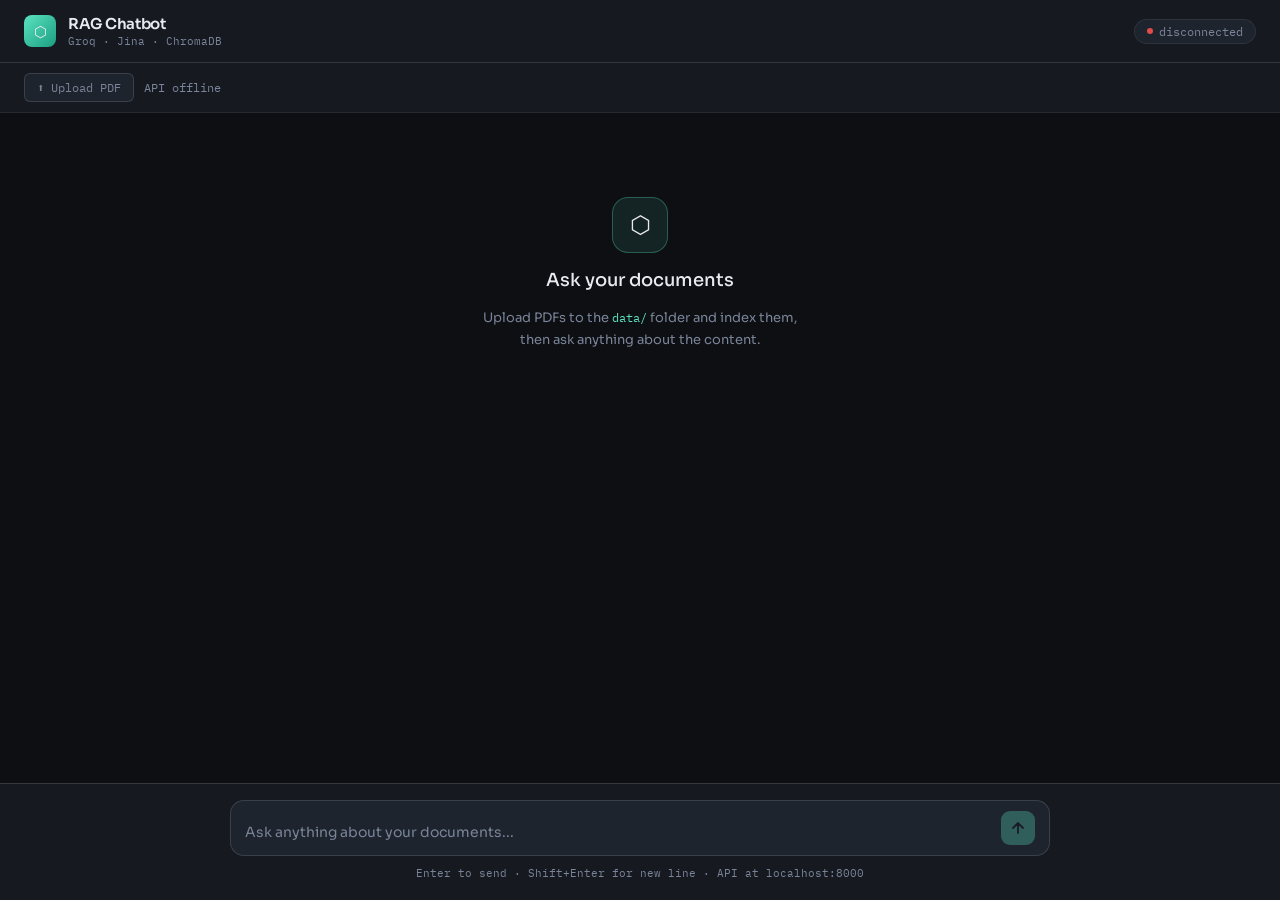
==== rag_chatbot_ui.html @ 1deaa1e8 "No AI implementation" ====
<!DOCTYPE html>
<html lang="en">
<head>
<meta charset="UTF-8" />
<meta name="viewport" content="width=device-width, initial-scale=1.0" />
<title>RAG Chatbot</title>
<link rel="preconnect" href="https://fonts.googleapis.com" />
<link href="https://fonts.googleapis.com/css2?family=IBM+Plex+Mono:wght@400;500&family=Sora:wght@300;400;500;600&display=swap" rel="stylesheet" />
<style>
  *, *::before, *::after { box-sizing: border-box; margin: 0; padding: 0; }
  :root {
    --bg: #0d0f12; --surface: #161a20; --surface2: #1e242d;
    --border: rgba(255,255,255,0.07); --border2: rgba(255,255,255,0.13);
    --text: #e8eaf0; --muted: #7a8499; --accent: #5be3c1; --accent2: #f5a623;
    --user-bg: #1a2f28; --user-border: rgba(91,227,193,0.2);
    --bot-bg: #161a20; --bot-border: rgba(255,255,255,0.07);
    --input-bg: #1e242d;
    --font-main: 'Sora', sans-serif; --font-mono: 'IBM Plex Mono', monospace;
  }
  body { font-family: var(--font-main); background: var(--bg); color: var(--text); height: 100vh; display: flex; flex-direction: column; overflow: hidden; }
  .header { display: flex; align-items: center; justify-content: space-between; padding: 14px 24px; border-bottom: 0.5px solid var(--border2); background: var(--surface); flex-shrink: 0; }
  .header-left { display: flex; align-items: center; gap: 12px; }
  .logo-icon { width: 32px; height: 32px; background: linear-gradient(135deg, #5be3c1, #1a9e80); border-radius: 8px; display: flex; align-items: center; justify-content: center; font-size: 15px; }
  .logo-text { font-size: 15px; font-weight: 600; letter-spacing: -0.3px; }
  .logo-sub { font-size: 11px; font-family: var(--font-mono); color: var(--muted); margin-top: 1px; }
  .status-pill { display: flex; align-items: center; gap: 6px; font-size: 12px; font-family: var(--font-mono); color: var(--muted); background: var(--surface2); border: 0.5px solid var(--border); border-radius: 100px; padding: 4px 12px; }
  .status-dot { width: 6px; height: 6px; border-radius: 50%; background: #666; transition: background 0.3s; }
  .status-dot.ok { background: var(--accent); box-shadow: 0 0 6px var(--accent); }
  .status-dot.err { background: #e24b4a; }
  .upload-bar { display: flex; align-items: center; gap: 10px; padding: 10px 24px; background: var(--surface); border-bottom: 0.5px solid var(--border); flex-shrink: 0; }
  .upload-bar label { display: flex; align-items: center; gap: 6px; cursor: pointer; font-size: 12px; font-family: var(--font-mono); color: var(--muted); background: var(--surface2); border: 0.5px solid var(--border2); border-radius: 6px; padding: 6px 12px; transition: color 0.2s, border-color 0.2s; }
  .upload-bar label:hover { color: var(--accent); border-color: var(--accent); }
  .upload-bar input[type=file] { display: none; }
  .upload-info { font-size: 12px; font-family: var(--font-mono); color: var(--muted); }
  .upload-info span { color: var(--accent); }
  .reset-btn { margin-left: auto; font-size: 11px; font-family: var(--font-mono); color: #e24b4a; background: rgba(226,75,74,0.08); border: 0.5px solid rgba(226,75,74,0.25); border-radius: 6px; padding: 5px 10px; cursor: pointer; transition: background 0.2s; }
  .reset-btn:hover { background: rgba(226,75,74,0.16); }
  .messages { flex: 1; overflow-y: auto; padding: 24px; display: flex; flex-direction: column; gap: 20px; scroll-behavior: smooth; }
  .messages::-webkit-scrollbar { width: 4px; }
  .messages::-webkit-scrollbar-thumb { background: var(--surface2); border-radius: 4px; }
  .welcome { text-align: center; padding: 60px 20px; display: flex; flex-direction: column; align-items: center; gap: 16px; }
  .welcome-icon { width: 56px; height: 56px; background: rgba(91,227,193,0.1); border: 0.5px solid rgba(91,227,193,0.3); border-radius: 16px; display: flex; align-items: center; justify-content: center; font-size: 24px; }
  .welcome h2 { font-size: 18px; font-weight: 500; }
  .welcome p { font-size: 13px; color: var(--muted); max-width: 340px; line-height: 1.7; }
  .suggestion-chips { display: flex; flex-wrap: wrap; justify-content: center; gap: 8px; margin-top: 8px; }
  .chip { font-size: 12px; font-family: var(--font-mono); color: var(--muted); background: var(--surface2); border: 0.5px solid var(--border2); border-radius: 100px; padding: 6px 14px; cursor: pointer; transition: all 0.2s; }
  .chip:hover { color: var(--accent); border-color: var(--accent); background: rgba(91,227,193,0.05); }
  .msg-row { display: flex; gap: 12px; max-width: 820px; width: 100%; margin: 0 auto; animation: fadeSlide 0.25s ease; }
  @keyframes fadeSlide { from { opacity: 0; transform: translateY(8px); } to { opacity: 1; transform: translateY(0); } }
  .msg-row.user { flex-direction: row-reverse; }
  .avatar { width: 30px; height: 30px; border-radius: 8px; flex-shrink: 0; display: flex; align-items: center; justify-content: center; font-size: 13px; font-weight: 600; }
  .avatar.user { background: rgba(91,227,193,0.15); color: var(--accent); border: 0.5px solid var(--user-border); }
  .avatar.bot { background: var(--surface2); color: var(--muted); border: 0.5px solid var(--border2); font-size: 15px; }
  .bubble { border-radius: 12px; padding: 14px 16px; font-size: 14px; line-height: 1.7; max-width: calc(100% - 44px); border: 0.5px solid; }
  .bubble.user { background: var(--user-bg); border-color: var(--user-border); color: var(--text); border-radius: 12px 4px 12px 12px; }
  .bubble.bot { background: var(--bot-bg); border-color: var(--bot-border); color: var(--text); border-radius: 4px 12px 12px 12px; }
  .sources-row { display: flex; flex-wrap: wrap; gap: 6px; margin-top: 12px; padding-top: 10px; border-top: 0.5px solid var(--border); }
  .sources-label { width: 100%; font-size: 10px; font-family: var(--font-mono); color: var(--muted); letter-spacing: 0.05em; text-transform: uppercase; margin-bottom: 2px; }
  .source-chip { font-size: 10px; font-family: var(--font-mono); background: rgba(245,166,35,0.08); color: var(--accent2); border: 0.5px solid rgba(245,166,35,0.25); border-radius: 4px; padding: 3px 8px; }
  .typing-indicator { display: flex; gap: 5px; align-items: center; padding: 14px 16px; height: 46px; }
  .typing-dot { width: 5px; height: 5px; border-radius: 50%; background: var(--accent); animation: bounce 1.2s infinite ease-in-out; }
  .typing-dot:nth-child(2) { animation-delay: 0.2s; }
  .typing-dot:nth-child(3) { animation-delay: 0.4s; }
  @keyframes bounce { 0%, 80%, 100% { transform: translateY(0); opacity: 0.4; } 40% { transform: translateY(-6px); opacity: 1; } }
  .input-area { padding: 16px 24px 20px; background: var(--surface); border-top: 0.5px solid var(--border2); flex-shrink: 0; }
  .input-wrap { display: flex; align-items: flex-end; gap: 10px; background: var(--input-bg); border: 0.5px solid var(--border2); border-radius: 14px; padding: 10px 14px; transition: border-color 0.2s; max-width: 820px; margin: 0 auto; }
  .input-wrap:focus-within { border-color: rgba(91,227,193,0.4); }
  .input-wrap textarea { flex: 1; background: transparent; border: none; outline: none; resize: none; font-family: var(--font-main); font-size: 14px; color: var(--text); line-height: 1.6; max-height: 140px; min-height: 24px; }
  .input-wrap textarea::placeholder { color: var(--muted); }
  .send-btn { width: 34px; height: 34px; border-radius: 9px; background: var(--accent); border: none; cursor: pointer; display: flex; align-items: center; justify-content: center; flex-shrink: 0; transition: opacity 0.2s, transform 0.15s; }
  .send-btn:hover { opacity: 0.85; }
  .send-btn:active { transform: scale(0.93); }
  .send-btn:disabled { opacity: 0.3; cursor: default; }
  .input-hint { text-align: center; font-size: 11px; font-family: var(--font-mono); color: var(--muted); margin-top: 10px; max-width: 820px; margin-left: auto; margin-right: auto; }
  .toast { position: fixed; bottom: 90px; left: 50%; transform: translateX(-50%) translateY(10px); background: var(--surface2); border: 0.5px solid var(--border2); border-radius: 8px; padding: 10px 18px; font-size: 13px; font-family: var(--font-mono); color: var(--text); opacity: 0; pointer-events: none; transition: all 0.25s; z-index: 100; white-space: nowrap; }
  .toast.show { opacity: 1; transform: translateX(-50%) translateY(0); }
  .toast.err { border-color: rgba(226,75,74,0.4); color: #f09595; }
  .toast.ok { border-color: rgba(91,227,193,0.3); color: var(--accent); }
</style>
</head>
<body>
<div class="header">
  <div class="header-left">
    <div class="logo-icon">⬡</div>
    <div>
      <div class="logo-text">RAG Chatbot</div>
      <div class="logo-sub">Groq · Jina · ChromaDB</div>
    </div>
  </div>
  <div class="status-pill">
    <div class="status-dot" id="status-dot"></div>
    <span id="status-text">checking...</span>
  </div>
</div>
<div class="upload-bar">
  <label for="pdf-input">⬆ Upload PDF</label>
  <input type="file" id="pdf-input" accept=".pdf" onchange="uploadPDF(this)" />
  <span class="upload-info" id="doc-count">— docs indexed</span>
  <!-- <button class="reset-btn" onclick="resetDB()">✕ Reset DB</button> -->
</div>
<div class="messages" id="messages">
  <div class="welcome" id="welcome">
    <div class="welcome-icon">⬡</div>
    <h2>Ask your documents</h2>
    <p>Upload PDFs to the <code style="font-family:var(--font-mono);font-size:12px;color:var(--accent)">data/</code> folder and index them, then ask anything about the content.</p>
    <!-- 
    <div class="suggestion-chips">
      <div class="chip" onclick="useChip(this)">Summarize the key topics</div>
      <div class="chip" onclick="useChip(this)">What are the main findings?</div>
      <div class="chip" onclick="useChip(this)">List the key definitions</div>
      <div class="chip" onclick="useChip(this)">What methodology is used?</div>
    </div>
    -->
  </div>
</div>
<div class="input-area">
  <div class="input-wrap">
    <textarea id="query-input" rows="1" placeholder="Ask anything about your documents..." onkeydown="handleKey(event)" oninput="autoResize(this)"></textarea>
    <button class="send-btn" id="send-btn" onclick="sendMessage()" disabled>
      <svg width="16" height="16" viewBox="0 0 16 16" fill="none">
        <path d="M8 13V3M8 3L3 8M8 3L13 8" stroke="#0d0f12" stroke-width="1.8" stroke-linecap="round" stroke-linejoin="round"/>
      </svg>
    </button>
  </div>
  <div class="input-hint">Enter to send · Shift+Enter for new line · API at localhost:8000</div>
</div>
<div class="toast" id="toast"></div>
<script>
const API = 'http://localhost:8000';
let isLoading = false;
const $ = id => document.getElementById(id);
const messagesEl = $('messages');
const inputEl = $('query-input');
const sendBtn = $('send-btn');
async function checkStatus() {
  try {
    const r = await fetch(`${API}/status`);
    const d = await r.json();
    $('status-dot').className = 'status-dot ok';
    $('status-text').textContent = 'connected';
    $('doc-count').innerHTML = `<span>${d.document_count}</span> chunks indexed`;
  } catch {
    $('status-dot').className = 'status-dot err';
    $('status-text').textContent = 'disconnected';
    $('doc-count').textContent = 'API offline';
  }
}
checkStatus();
setInterval(checkStatus, 10000);
inputEl.addEventListener('input', () => { sendBtn.disabled = !inputEl.value.trim() || isLoading; });
function handleKey(e) { if (e.key === 'Enter' && !e.shiftKey) { e.preventDefault(); if (!sendBtn.disabled) sendMessage(); } }
function autoResize(el) { el.style.height = 'auto'; el.style.height = Math.min(el.scrollHeight, 140) + 'px'; }
function useChip(el) { inputEl.value = el.textContent; autoResize(inputEl); sendBtn.disabled = false; inputEl.focus(); }
function removeWelcome() { const w = $('welcome'); if (w) w.remove(); }
function addMessage(role, text, sources = []) {
  removeWelcome();
  const row = document.createElement('div');
  row.className = `msg-row ${role}`;
  let sourcesHTML = '';
  if (sources.length > 0) {
    sourcesHTML = `<div class="sources-row"><div class="sources-label">sources</div>${sources.map(s => `<div class="source-chip">${escapeHtml(s)}</div>`).join('')}</div>`;
  }
  row.innerHTML = `<div class="avatar ${role === 'user' ? 'user' : 'bot'}">${role === 'user' ? 'U' : '⬡'}</div><div class="bubble ${role}">${escapeHtml(text).replace(/\n/g, '<br/>')}${sourcesHTML}</div>`;
  messagesEl.appendChild(row);
  row.scrollIntoView({ behavior: 'smooth', block: 'end' });
}
function addTyping() {
  removeWelcome();
  const row = document.createElement('div');
  row.className = 'msg-row bot'; row.id = 'typing-row';
  row.innerHTML = `<div class="avatar bot">⬡</div><div class="bubble bot typing-indicator"><div class="typing-dot"></div><div class="typing-dot"></div><div class="typing-dot"></div></div>`;
  messagesEl.appendChild(row);
  row.scrollIntoView({ behavior: 'smooth', block: 'end' });
}
function removeTyping() { const t = $('typing-row'); if (t) t.remove(); }
async function sendMessage() {
  const text = inputEl.value.trim();
  if (!text || isLoading) return;
  isLoading = true; sendBtn.disabled = true; inputEl.value = ''; inputEl.style.height = 'auto';
  addMessage('user', text); addTyping();
  try {
    const r = await fetch(`${API}/query`, { method: 'POST', headers: { 'Content-Type': 'application/json' }, body: JSON.stringify({ query: text }) });
    const d = await r.json();
    removeTyping();
    if (!r.ok) { addMessage('bot', `Error: ${d.detail || 'Something went wrong.'}`); }
    else { addMessage('bot', d.answer, d.sources || []); }
  } catch { removeTyping(); addMessage('bot', 'Could not reach the API. Make sure the server is running at localhost:8000.'); }
  isLoading = false; sendBtn.disabled = !inputEl.value.trim();
}
async function uploadPDF(input) {
  const file = input.files[0]; if (!file) return;
  showToast(`Uploading ${file.name}…`);
  const form = new FormData(); form.append('file', file);
  try {
    const r = await fetch(`${API}/upload`, { method: 'POST', body: form });
    const d = await r.json();
    if (r.ok) { showToast(d.message, 'ok'); checkStatus(); }
    else { showToast(`Upload failed: ${d.detail}`, 'err'); }
  } catch { showToast('Upload failed — is the API running?', 'err'); }
  input.value = '';
}
async function resetDB() {
  if (!confirm('Clear all indexed documents?')) return;
  try {
    const r = await fetch(`${API}/reset`, { method: 'DELETE' });
    const d = await r.json();
    showToast(d.message, 'ok'); checkStatus();
  } catch { showToast('Reset failed — is the API running?', 'err'); }
}
function showToast(msg, type = '') {
  const t = $('toast'); t.textContent = msg; t.className = `toast show ${type}`;
  clearTimeout(t._timer); t._timer = setTimeout(() => { t.className = 'toast'; }, 3200);
}
function escapeHtml(str) { return str.replace(/&/g,'&amp;').replace(/</g,'&lt;').replace(/>/g,'&gt;').replace(/"/g,'&quot;'); }
</script>
</body>
</html>
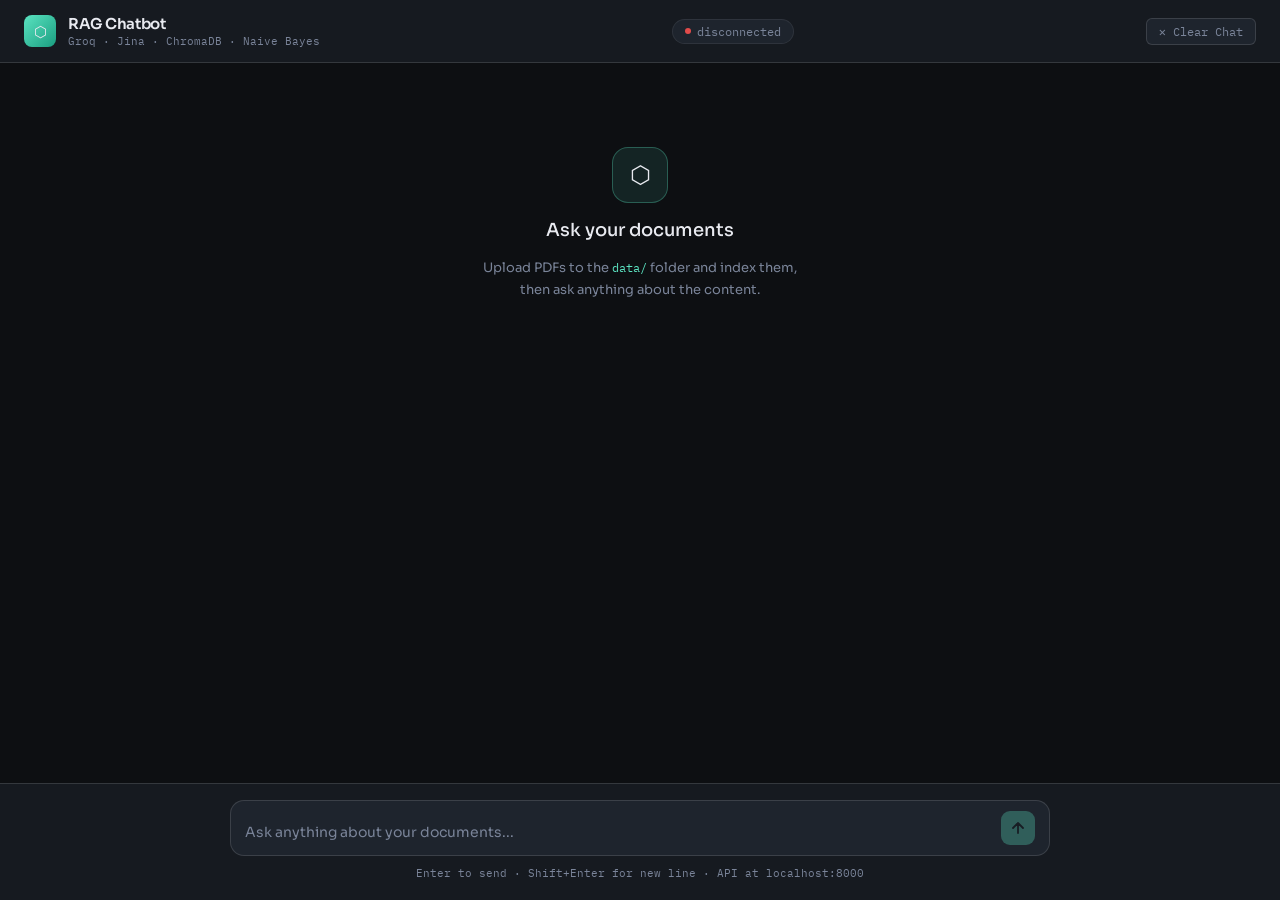
==== commit 3a61a84d: "Added AI algorithm and BM25" ====
--- a/rag_chatbot_ui.html
+++ b/rag_chatbot_ui.html
@@ -16,6 +16,13 @@
     --bot-bg: #161a20; --bot-border: rgba(255,255,255,0.07);
     --input-bg: #1e242d;
     --font-main: 'Sora', sans-serif; --font-mono: 'IBM Plex Mono', monospace;
+
+    /* 🆕 Classification badge colors per class */
+    --cls-0-bg: rgba(122,132,153,0.12); --cls-0-border: rgba(122,132,153,0.3);  --cls-0-text: #9aa3b5;
+    --cls-1-bg: rgba(91,227,193,0.10); --cls-1-border: rgba(91,227,193,0.35);  --cls-1-text: #5be3c1;
+    --cls-2-bg: rgba(100,180,255,0.10); --cls-2-border: rgba(100,180,255,0.35); --cls-2-text: #64b4ff;
+    --cls-3-bg: rgba(245,166,35,0.10); --cls-3-border: rgba(245,166,35,0.35);  --cls-3-text: #f5a623;
+    --cls-4-bg: rgba(200,100,255,0.10); --cls-4-border: rgba(200,100,255,0.35); --cls-4-text: #c864ff;
   }
   body { font-family: var(--font-main); background: var(--bg); color: var(--text); height: 100vh; display: flex; flex-direction: column; overflow: hidden; }
   .header { display: flex; align-items: center; justify-content: space-between; padding: 14px 24px; border-bottom: 0.5px solid var(--border2); background: var(--surface); flex-shrink: 0; }
@@ -27,14 +34,8 @@
   .status-dot { width: 6px; height: 6px; border-radius: 50%; background: #666; transition: background 0.3s; }
   .status-dot.ok { background: var(--accent); box-shadow: 0 0 6px var(--accent); }
   .status-dot.err { background: #e24b4a; }
-  .upload-bar { display: flex; align-items: center; gap: 10px; padding: 10px 24px; background: var(--surface); border-bottom: 0.5px solid var(--border); flex-shrink: 0; }
-  .upload-bar label { display: flex; align-items: center; gap: 6px; cursor: pointer; font-size: 12px; font-family: var(--font-mono); color: var(--muted); background: var(--surface2); border: 0.5px solid var(--border2); border-radius: 6px; padding: 6px 12px; transition: color 0.2s, border-color 0.2s; }
-  .upload-bar label:hover { color: var(--accent); border-color: var(--accent); }
-  .upload-bar input[type=file] { display: none; }
-  .upload-info { font-size: 12px; font-family: var(--font-mono); color: var(--muted); }
-  .upload-info span { color: var(--accent); }
-  .reset-btn { margin-left: auto; font-size: 11px; font-family: var(--font-mono); color: #e24b4a; background: rgba(226,75,74,0.08); border: 0.5px solid rgba(226,75,74,0.25); border-radius: 6px; padding: 5px 10px; cursor: pointer; transition: background 0.2s; }
-  .reset-btn:hover { background: rgba(226,75,74,0.16); }
+  .clear-btn { display: flex; align-items: center; gap: 6px; font-size: 12px; font-family: var(--font-mono); color: var(--muted); background: var(--surface2); border: 0.5px solid var(--border2); border-radius: 6px; padding: 5px 12px; cursor: pointer; transition: color 0.2s, border-color 0.2s, background 0.2s; }
+  .clear-btn:hover { color: #e24b4a; border-color: rgba(226,75,74,0.4); background: rgba(226,75,74,0.08); }
   .messages { flex: 1; overflow-y: auto; padding: 24px; display: flex; flex-direction: column; gap: 20px; scroll-behavior: smooth; }
   .messages::-webkit-scrollbar { width: 4px; }
   .messages::-webkit-scrollbar-thumb { background: var(--surface2); border-radius: 4px; }
@@ -54,6 +55,56 @@
   .bubble { border-radius: 12px; padding: 14px 16px; font-size: 14px; line-height: 1.7; max-width: calc(100% - 44px); border: 0.5px solid; }
   .bubble.user { background: var(--user-bg); border-color: var(--user-border); color: var(--text); border-radius: 12px 4px 12px 12px; }
   .bubble.bot { background: var(--bot-bg); border-color: var(--bot-border); color: var(--text); border-radius: 4px 12px 12px 12px; }
+
+  /* 🆕 Classification Badge */
+  .classification-row {
+    display: flex;
+    align-items: center;
+    gap: 8px;
+    margin-bottom: 10px;
+    padding-bottom: 10px;
+    border-bottom: 0.5px solid var(--border);
+  }
+  .cls-label {
+    font-size: 10px;
+    font-family: var(--font-mono);
+    color: var(--muted);
+    letter-spacing: 0.06em;
+    text-transform: uppercase;
+    flex-shrink: 0;
+  }
+  .cls-badge {
+    display: inline-flex;
+    align-items: center;
+    gap: 5px;
+    font-size: 11px;
+    font-family: var(--font-mono);
+    font-weight: 500;
+    border-radius: 5px;
+    padding: 3px 9px;
+    border: 0.5px solid;
+    animation: badgePop 0.3s cubic-bezier(0.34,1.56,0.64,1);
+  }
+  @keyframes badgePop {
+    from { opacity: 0; transform: scale(0.85); }
+    to   { opacity: 1; transform: scale(1); }
+  }
+  /* badge fills — light mode */
+.cls-badge.cls-0 { background: var(--cls-1-bg); border-color: var(--cls-1-border); color: var(--cls-1-text); }
+.cls-badge.cls-1 { background: var(--cls-1-bg); border-color: var(--cls-1-border); color: var(--cls-1-text); }
+.cls-badge.cls-2 { background: var(--cls-1-bg); border-color: var(--cls-1-border); color: var(--cls-1-text); }
+.cls-badge.cls-3 { background: var(--cls-1-bg); border-color: var(--cls-1-border); color: var(--cls-1-text); }
+.cls-badge.cls-4 { background: var(--cls-1-bg); border-color: var(--cls-1-border); color: var(--cls-1-text); }
+.cls-badge.cls-5 { background: var(--cls-1-bg); border-color: var(--cls-1-border); color: var(--cls-1-text); }
+.cls-badge.cls-6 { background: var(--cls-1-bg); border-color: var(--cls-1-border); color: var(--cls-1-text); }
+
+
+
+  .cls-dot {
+    width: 5px; height: 5px; border-radius: 50%;
+    background: currentColor; flex-shrink: 0;
+  }
+
   .sources-row { display: flex; flex-wrap: wrap; gap: 6px; margin-top: 12px; padding-top: 10px; border-top: 0.5px solid var(--border); }
   .sources-label { width: 100%; font-size: 10px; font-family: var(--font-mono); color: var(--muted); letter-spacing: 0.05em; text-transform: uppercase; margin-bottom: 2px; }
   .source-chip { font-size: 10px; font-family: var(--font-mono); background: rgba(245,166,35,0.08); color: var(--accent2); border: 0.5px solid rgba(245,166,35,0.25); border-radius: 4px; padding: 3px 8px; }
@@ -84,19 +135,14 @@
     <div class="logo-icon">⬡</div>
     <div>
       <div class="logo-text">RAG Chatbot</div>
-      <div class="logo-sub">Groq · Jina · ChromaDB</div>
+      <div class="logo-sub">Groq · Jina · ChromaDB · Naive Bayes</div>
     </div>
   </div>
   <div class="status-pill">
     <div class="status-dot" id="status-dot"></div>
     <span id="status-text">checking...</span>
   </div>
-</div>
-<div class="upload-bar">
-  <label for="pdf-input">⬆ Upload PDF</label>
-  <input type="file" id="pdf-input" accept=".pdf" onchange="uploadPDF(this)" />
-  <span class="upload-info" id="doc-count">— docs indexed</span>
-  <!-- <button class="reset-btn" onclick="resetDB()">✕ Reset DB</button> -->
+  <button class="clear-btn" onclick="clearChat()">✕ Clear Chat</button>
 </div>
 <div class="messages" id="messages">
   <div class="welcome" id="welcome">
@@ -110,7 +156,8 @@
       <div class="chip" onclick="useChip(this)">List the key definitions</div>
       <div class="chip" onclick="useChip(this)">What methodology is used?</div>
     </div>
-    -->
+     -->
+
   </div>
 </div>
 <div class="input-area">
@@ -130,8 +177,28 @@
 let isLoading = false;
 const $ = id => document.getElementById(id);
 const messagesEl = $('messages');
-const inputEl = $('query-input');
-const sendBtn = $('send-btn');
+const inputEl    = $('query-input');
+const sendBtn    = $('send-btn');
+
+// 🆕 Class metadata: icon + label per predicted_class integer
+const CLASS_META = {
+  0:  { icon: '💬', label: 'Non-Tax / Chit-Chat' },
+  1:  { icon: '📄', label: 'BIR Tax Query (Year: 2001)' },
+  2:  { icon: '📄', label: 'BIR Tax Query (Year: 2002)' },
+  3:  { icon: '📄', label: 'BIR Tax Query (Year: 2003)' },
+  4:  { icon: '📄', label: 'BIR Tax Query (Year: 2022)' },
+  5:  { icon: '🧾', label: 'General Taglish Tax Query' },
+  6:  { icon: '🎲', label: 'Board Games' },
+  7:  { icon: '📁', label: 'Class 7' },
+  8:  { icon: '📁', label: 'Class 8' },
+  9:  { icon: '📁', label: 'Class 9' },
+  10: { icon: '📁', label: 'Class 10' },
+  11: { icon: '📁', label: 'Class 11' },
+  12: { icon: '📁', label: 'Class 12' },
+  13: { icon: '📁', label: 'Class 13' },
+  14: { icon: '📁', label: 'Class 14' },
+};
+
 async function checkStatus() {
   try {
     const r = await fetch(`${API}/status`);
@@ -147,23 +214,62 @@
 }
 checkStatus();
 setInterval(checkStatus, 10000);
-inputEl.addEventListener('input', () => { sendBtn.disabled = !inputEl.value.trim() || isLoading; });
-function handleKey(e) { if (e.key === 'Enter' && !e.shiftKey) { e.preventDefault(); if (!sendBtn.disabled) sendMessage(); } }
+
+inputEl.addEventListener('input', () => {
+  sendBtn.disabled = !inputEl.value.trim() || isLoading;
+});
+function handleKey(e) {
+  if (e.key === 'Enter' && !e.shiftKey) { e.preventDefault(); if (!sendBtn.disabled) sendMessage(); }
+}
 function autoResize(el) { el.style.height = 'auto'; el.style.height = Math.min(el.scrollHeight, 140) + 'px'; }
 function useChip(el) { inputEl.value = el.textContent; autoResize(inputEl); sendBtn.disabled = false; inputEl.focus(); }
 function removeWelcome() { const w = $('welcome'); if (w) w.remove(); }
-function addMessage(role, text, sources = []) {
+
+// 🆕 Build the classification badge HTML
+function buildClassBadge(predictedClass, classificationLabel) {
+  const meta  = CLASS_META[predictedClass] ?? { icon: '🔍', label: classificationLabel };
+  const clsCls = `cls-${predictedClass}`;
+  return `
+    <div class="classification-row">
+      <span class="cls-label">classified as</span>
+      <span class="cls-badge ${clsCls}">
+        <span class="cls-dot"></span>
+        ${meta.icon} ${escapeHtml(meta.label)}
+      </span>
+    </div>`;
+}
+
+function addMessage(role, text, sources = [], predictedClass = null, classificationLabel = '') {
   removeWelcome();
   const row = document.createElement('div');
   row.className = `msg-row ${role}`;
+
+  // 🆕 Classification badge only on bot messages when class data is available
+  let classificationHTML = '';
+  if (role === 'bot' && predictedClass !== null) {
+    classificationHTML = buildClassBadge(predictedClass, classificationLabel);
+  }
+
   let sourcesHTML = '';
   if (sources.length > 0) {
-    sourcesHTML = `<div class="sources-row"><div class="sources-label">sources</div>${sources.map(s => `<div class="source-chip">${escapeHtml(s)}</div>`).join('')}</div>`;
-  }
-  row.innerHTML = `<div class="avatar ${role === 'user' ? 'user' : 'bot'}">${role === 'user' ? 'U' : '⬡'}</div><div class="bubble ${role}">${escapeHtml(text).replace(/\n/g, '<br/>')}${sourcesHTML}</div>`;
+    sourcesHTML = `<div class="sources-row">
+      <div class="sources-label">sources</div>
+      ${sources.map(s => `<div class="source-chip">${escapeHtml(s)}</div>`).join('')}
+    </div>`;
+  }
+
+  row.innerHTML = `
+    <div class="avatar ${role === 'user' ? 'user' : 'bot'}">${role === 'user' ? 'U' : '⬡'}</div>
+    <div class="bubble ${role}">
+      ${classificationHTML}
+      ${escapeHtml(text).replace(/\n/g, '<br/>')}
+      ${sourcesHTML}
+    </div>`;
+
   messagesEl.appendChild(row);
   row.scrollIntoView({ behavior: 'smooth', block: 'end' });
 }
+
 function addTyping() {
   removeWelcome();
   const row = document.createElement('div');
@@ -173,45 +279,57 @@
   row.scrollIntoView({ behavior: 'smooth', block: 'end' });
 }
 function removeTyping() { const t = $('typing-row'); if (t) t.remove(); }
+
 async function sendMessage() {
   const text = inputEl.value.trim();
   if (!text || isLoading) return;
   isLoading = true; sendBtn.disabled = true; inputEl.value = ''; inputEl.style.height = 'auto';
-  addMessage('user', text); addTyping();
+  addMessage('user', text);
+  addTyping();
   try {
-    const r = await fetch(`${API}/query`, { method: 'POST', headers: { 'Content-Type': 'application/json' }, body: JSON.stringify({ query: text }) });
+    const r = await fetch(`${API}/query`, {
+      method: 'POST',
+      headers: { 'Content-Type': 'application/json' },
+      body: JSON.stringify({ query: text })
+    });
     const d = await r.json();
     removeTyping();
-    if (!r.ok) { addMessage('bot', `Error: ${d.detail || 'Something went wrong.'}`); }
-    else { addMessage('bot', d.answer, d.sources || []); }
-  } catch { removeTyping(); addMessage('bot', 'Could not reach the API. Make sure the server is running at localhost:8000.'); }
+    if (!r.ok) {
+      addMessage('bot', `Error: ${d.detail || 'Something went wrong.'}`);
+    } else {
+      // 🆕 Pass classification fields to addMessage
+      addMessage('bot', d.answer, d.sources || [], d.predicted_class ?? null, d.classification ?? '');
+    }
+  } catch {
+    removeTyping();
+    addMessage('bot', 'Could not reach the API. Make sure the server is running at localhost:8000.');
+  }
   isLoading = false; sendBtn.disabled = !inputEl.value.trim();
 }
-async function uploadPDF(input) {
-  const file = input.files[0]; if (!file) return;
-  showToast(`Uploading ${file.name}…`);
-  const form = new FormData(); form.append('file', file);
-  try {
-    const r = await fetch(`${API}/upload`, { method: 'POST', body: form });
-    const d = await r.json();
-    if (r.ok) { showToast(d.message, 'ok'); checkStatus(); }
-    else { showToast(`Upload failed: ${d.detail}`, 'err'); }
-  } catch { showToast('Upload failed — is the API running?', 'err'); }
-  input.value = '';
-}
-async function resetDB() {
-  if (!confirm('Clear all indexed documents?')) return;
-  try {
-    const r = await fetch(`${API}/reset`, { method: 'DELETE' });
-    const d = await r.json();
-    showToast(d.message, 'ok'); checkStatus();
-  } catch { showToast('Reset failed — is the API running?', 'err'); }
-}
+
+function clearChat() {
+  messagesEl.innerHTML = `
+    <div class="welcome" id="welcome">
+      <div class="welcome-icon">⬡</div>
+      <h2>Ask your documents</h2>
+      <p>Upload PDFs to the <code style="font-family:var(--font-mono);font-size:12px;color:var(--accent)">data/</code> folder and index them, then ask anything about the content.</p>
+      <div class="suggestion-chips">
+        <div class="chip" onclick="useChip(this)">Summarize the key topics</div>
+        <div class="chip" onclick="useChip(this)">What are the main findings?</div>
+        <div class="chip" onclick="useChip(this)">List the key definitions</div>
+        <div class="chip" onclick="useChip(this)">What methodology is used?</div>
+      </div>
+    </div>`;
+  showToast('Chat cleared', 'ok');
+}
+
 function showToast(msg, type = '') {
   const t = $('toast'); t.textContent = msg; t.className = `toast show ${type}`;
   clearTimeout(t._timer); t._timer = setTimeout(() => { t.className = 'toast'; }, 3200);
 }
-function escapeHtml(str) { return str.replace(/&/g,'&amp;').replace(/</g,'&lt;').replace(/>/g,'&gt;').replace(/"/g,'&quot;'); }
+function escapeHtml(str) {
+  return str.replace(/&/g,'&amp;').replace(/</g,'&lt;').replace(/>/g,'&gt;').replace(/"/g,'&quot;');
+}
 </script>
 </body>
-</html>
+</html>
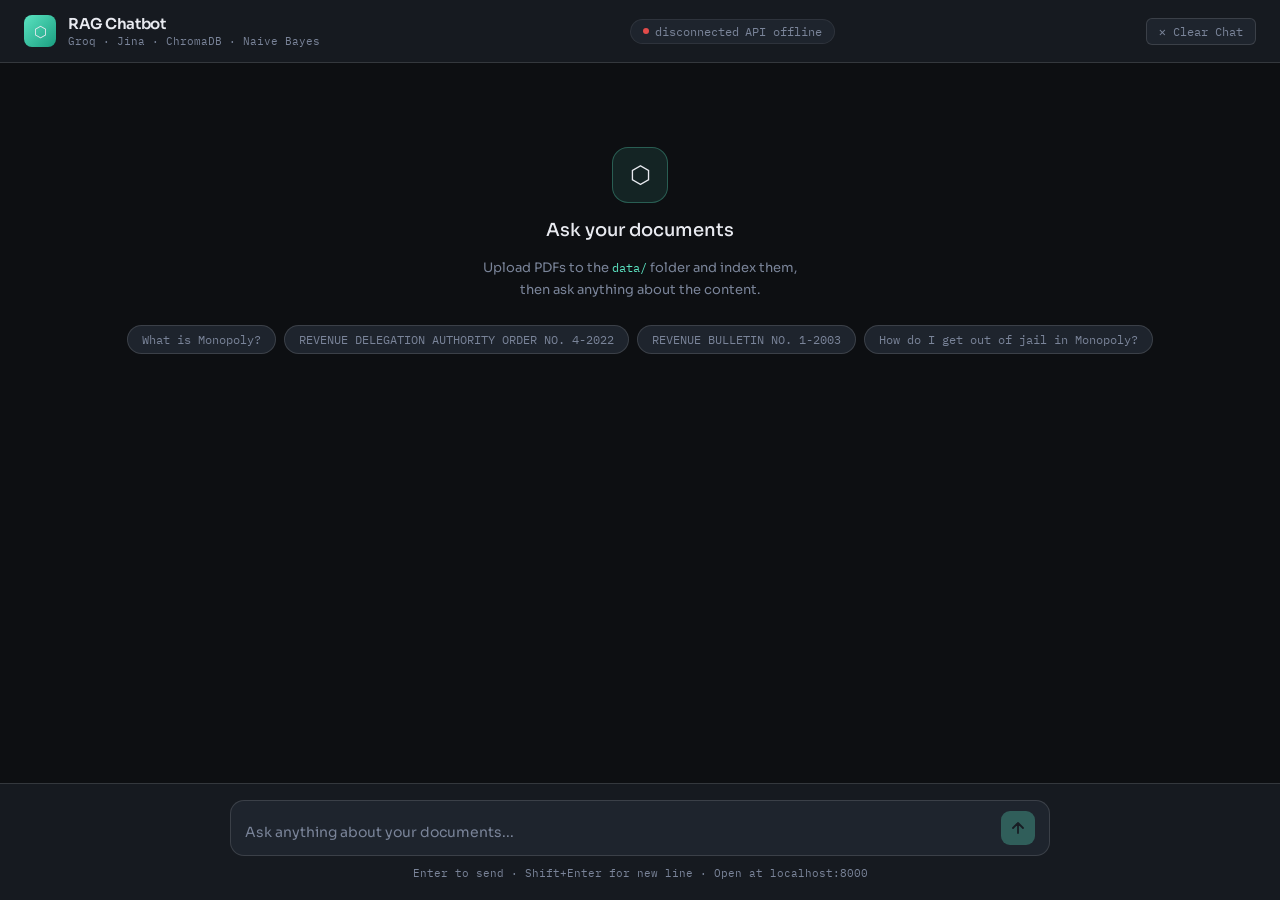
==== commit a733cae4: "Fix the disconnected display" ====
--- a/rag_chatbot_ui.html
+++ b/rag_chatbot_ui.html
@@ -141,6 +141,7 @@
   <div class="status-pill">
     <div class="status-dot" id="status-dot"></div>
     <span id="status-text">checking...</span>
+    <span id="doc-count"></span>
   </div>
   <button class="clear-btn" onclick="clearChat()">✕ Clear Chat</button>
 </div>
@@ -149,14 +150,13 @@
     <div class="welcome-icon">⬡</div>
     <h2>Ask your documents</h2>
     <p>Upload PDFs to the <code style="font-family:var(--font-mono);font-size:12px;color:var(--accent)">data/</code> folder and index them, then ask anything about the content.</p>
-    <!-- 
+
     <div class="suggestion-chips">
-      <div class="chip" onclick="useChip(this)">Summarize the key topics</div>
-      <div class="chip" onclick="useChip(this)">What are the main findings?</div>
-      <div class="chip" onclick="useChip(this)">List the key definitions</div>
-      <div class="chip" onclick="useChip(this)">What methodology is used?</div>
+      <div class="chip" onclick="useChip(this)">What is Monopoly?</div>
+      <div class="chip" onclick="useChip(this)">REVENUE  DELEGATION  AUTHORITY  ORDER  NO.  4-2022</div>
+      <div class="chip" onclick="useChip(this)">REVENUE BULLETIN NO. 1-2003</div>
+      <div class="chip" onclick="useChip(this)">How do I get out of jail in Monopoly?</div>
     </div>
-     -->
 
   </div>
 </div>
@@ -169,11 +169,11 @@
       </svg>
     </button>
   </div>
-  <div class="input-hint">Enter to send · Shift+Enter for new line · API at localhost:8000</div>
+  <div class="input-hint">Enter to send · Shift+Enter for new line · Open at localhost:8000</div>
 </div>
 <div class="toast" id="toast"></div>
 <script>
-const API = 'http://localhost:8000';
+const API = '';
 let isLoading = false;
 const $ = id => document.getElementById(id);
 const messagesEl = $('messages');
@@ -205,11 +205,13 @@
     const d = await r.json();
     $('status-dot').className = 'status-dot ok';
     $('status-text').textContent = 'connected';
-    $('doc-count').innerHTML = `<span>${d.document_count}</span> chunks indexed`;
+    const docCountEl = $('doc-count');
+    if (docCountEl) docCountEl.innerHTML = `<span>${d.document_count}</span> chunks indexed`;
   } catch {
     $('status-dot').className = 'status-dot err';
     $('status-text').textContent = 'disconnected';
-    $('doc-count').textContent = 'API offline';
+    const docCountEl = $('doc-count');
+    if (docCountEl) docCountEl.textContent = 'API offline';
   }
 }
 checkStatus();
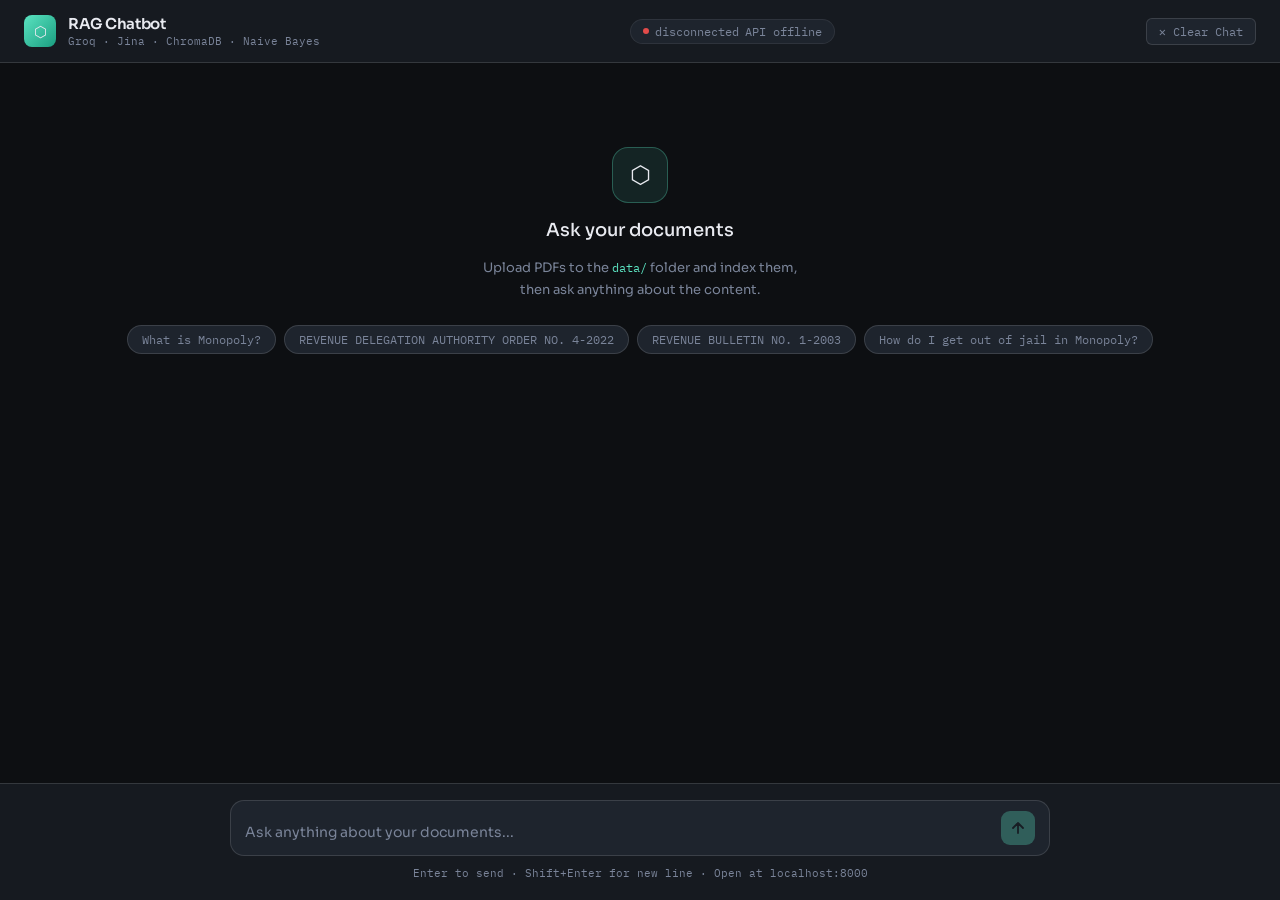
==== commit d606d634: "Added new files for demo" ====
--- a/rag_chatbot_ui.html
+++ b/rag_chatbot_ui.html
@@ -316,10 +316,10 @@
       <h2>Ask your documents</h2>
       <p>Upload PDFs to the <code style="font-family:var(--font-mono);font-size:12px;color:var(--accent)">data/</code> folder and index them, then ask anything about the content.</p>
       <div class="suggestion-chips">
-        <div class="chip" onclick="useChip(this)">Summarize the key topics</div>
-        <div class="chip" onclick="useChip(this)">What are the main findings?</div>
-        <div class="chip" onclick="useChip(this)">List the key definitions</div>
-        <div class="chip" onclick="useChip(this)">What methodology is used?</div>
+        <div class="chip" onclick="useChip(this)">What is Monopoly?</div>
+        <div class="chip" onclick="useChip(this)">REVENUE  DELEGATION  AUTHORITY  ORDER  NO.  4-2022</div>
+        <div class="chip" onclick="useChip(this)">REVENUE BULLETIN NO. 1-2003</div>
+        <div class="chip" onclick="useChip(this)">How do I get out of jail in Monopoly?</div>
       </div>
     </div>`;
   showToast('Chat cleared', 'ok');
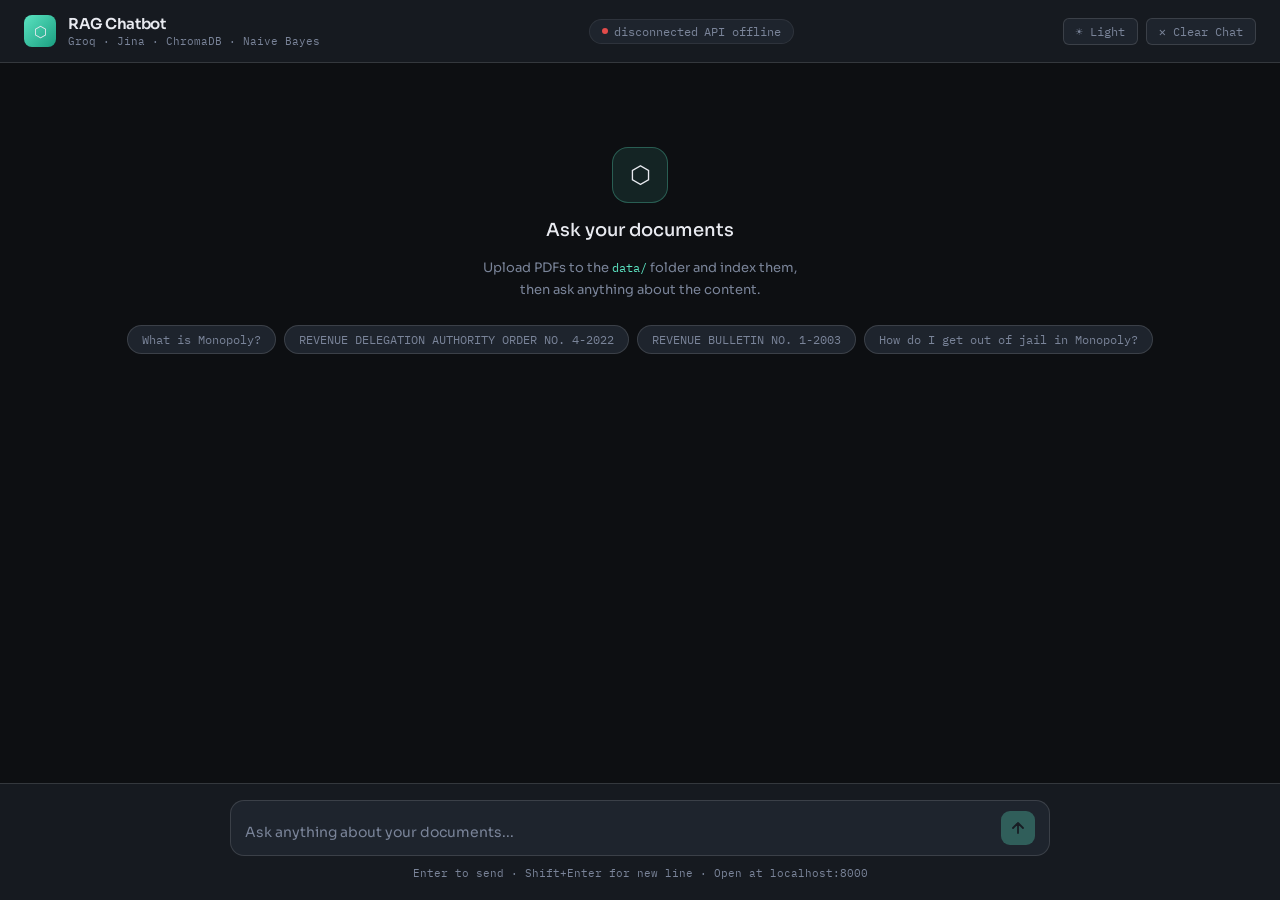
==== commit 5a99e42b: "Added light mode to UI" ====
--- a/rag_chatbot_ui.html
+++ b/rag_chatbot_ui.html
@@ -24,6 +24,33 @@
     --cls-3-bg: rgba(245,166,35,0.10); --cls-3-border: rgba(245,166,35,0.35);  --cls-3-text: #f5a623;
     --cls-4-bg: rgba(200,100,255,0.10); --cls-4-border: rgba(200,100,255,0.35); --cls-4-text: #c864ff;
   }
+  /* ☀️ Light mode overrides */
+  body.light {
+    --bg: #f0f2f5; --surface: #ffffff; --surface2: #e8ebf0;
+    --border: rgba(0,0,0,0.07); --border2: rgba(0,0,0,0.13);
+    --text: #1a1d23; --muted: #6b7280; --accent: #0e9e7e; --accent2: #d97706;
+    --user-bg: #d1faf0; --user-border: rgba(14,158,126,0.25);
+    --bot-bg: #ffffff; --bot-border: rgba(0,0,0,0.08);
+    --input-bg: #f8f9fb;
+    --cls-0-bg: rgba(107,114,128,0.10); --cls-0-border: rgba(107,114,128,0.3);  --cls-0-text: #4b5563;
+    --cls-1-bg: rgba(14,158,126,0.10);  --cls-1-border: rgba(14,158,126,0.35);  --cls-1-text: #0e9e7e;
+    --cls-2-bg: rgba(37,99,235,0.10);   --cls-2-border: rgba(37,99,235,0.35);   --cls-2-text: #2563eb;
+    --cls-3-bg: rgba(217,119,6,0.10);   --cls-3-border: rgba(217,119,6,0.35);   --cls-3-text: #d97706;
+    --cls-4-bg: rgba(147,51,234,0.10);  --cls-4-border: rgba(147,51,234,0.35);  --cls-4-text: #9333ea;
+  }
+  body.light .send-btn svg path { stroke: #ffffff; }
+  body.light .messages::-webkit-scrollbar-thumb { background: #d1d5db; }
+  body.light .toast.err { border-color: rgba(220,38,38,0.4); color: #dc2626; }
+  body.light .toast.ok  { border-color: rgba(14,158,126,0.3); color: var(--accent); }
+  /* Theme toggle button */
+  .theme-btn {
+    display: flex; align-items: center; gap: 6px;
+    font-size: 12px; font-family: var(--font-mono); color: var(--muted);
+    background: var(--surface2); border: 0.5px solid var(--border2);
+    border-radius: 6px; padding: 5px 12px; cursor: pointer;
+    transition: color 0.2s, border-color 0.2s, background 0.2s;
+  }
+  .theme-btn:hover { color: var(--accent); border-color: var(--accent); background: rgba(91,227,193,0.06); }
   body { font-family: var(--font-main); background: var(--bg); color: var(--text); height: 100vh; display: flex; flex-direction: column; overflow: hidden; }
   .header { display: flex; align-items: center; justify-content: space-between; padding: 14px 24px; border-bottom: 0.5px solid var(--border2); background: var(--surface); flex-shrink: 0; }
   .header-left { display: flex; align-items: center; gap: 12px; }
@@ -143,7 +170,10 @@
     <span id="status-text">checking...</span>
     <span id="doc-count"></span>
   </div>
-  <button class="clear-btn" onclick="clearChat()">✕ Clear Chat</button>
+  <div style="display:flex;align-items:center;gap:8px;">
+    <button class="theme-btn" id="theme-btn" onclick="toggleTheme()">☀️ Light</button>
+    <button class="clear-btn" onclick="clearChat()">✕ Clear Chat</button>
+  </div>
 </div>
 <div class="messages" id="messages">
   <div class="welcome" id="welcome">
@@ -332,6 +362,15 @@
 function escapeHtml(str) {
   return str.replace(/&/g,'&amp;').replace(/</g,'&lt;').replace(/>/g,'&gt;').replace(/"/g,'&quot;');
 }
+function toggleTheme() {
+  const isLight = document.body.classList.toggle('light');
+  $('theme-btn').textContent = isLight ? '🌙 Dark' : '☀️ Light';
+  localStorage.setItem('theme', isLight ? 'light' : 'dark');
+}
+if (localStorage.getItem('theme') === 'light') {
+  document.body.classList.add('light');
+  window.addEventListener('DOMContentLoaded', () => { const b = $('theme-btn'); if (b) b.textContent = '🌙 Dark'; });
+}
 </script>
 </body>
 </html>
